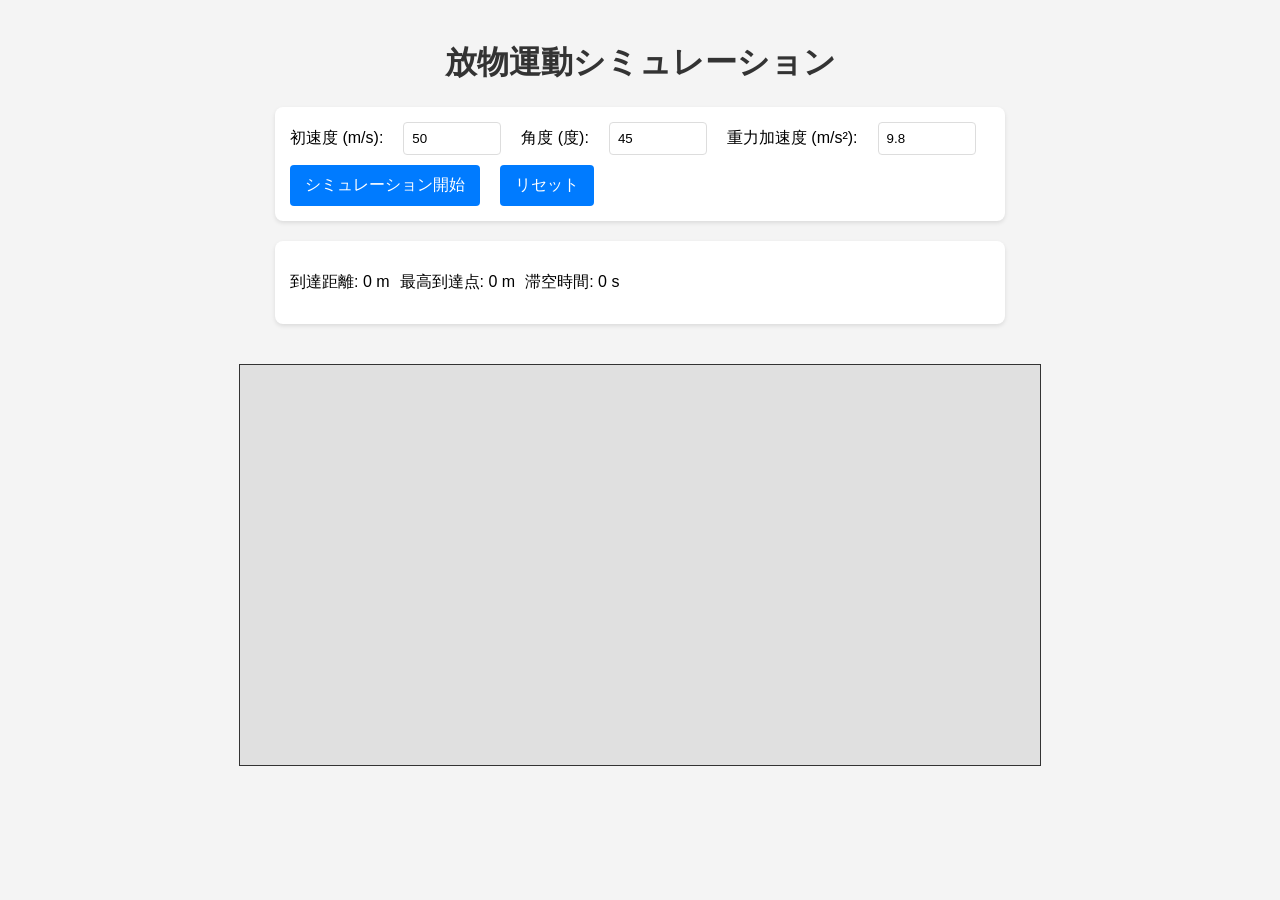
==== index.html @ 1ed28117 "refactor: Move app to root for GitHub Pages" ====
<!DOCTYPE html>
<html lang="ja">
<head>
    <meta charset="UTF-8">
    <meta name="viewport" content="width=device-width, initial-scale=1.0">
    <title>放物運動シミュレーション</title>
    <link rel="stylesheet" href="style.css">
</head>
<body>
    <h1>放物運動シミュレーション</h1>
    <div class="controls">
        <label for="initial_velocity">初速度 (m/s):</label>
        <input type="number" id="initial_velocity" value="50" step="1">
        
        <label for="angle">角度 (度):</label>
        <input type="number" id="angle" value="45" step="1">

        <label for="gravity">重力加速度 (m/s²):</label>
        <input type="number" id="gravity" value="9.8" step="0.1">

        <button id="start_simulation">シミュレーション開始</button>
        <button id="reset_simulation">リセット</button>
    </div>
    <div class="results">
        <p>到達距離: <span id="range">0</span> m</p>
        <p>最高到達点: <span id="max_height">0</span> m</p>
        <p>滞空時間: <span id="flight_time">0</span> s</p>
    </div>
    <canvas id="simulation_canvas" width="800" height="400"></canvas>

    <script src="script.js"></script>
</body>
</html>
---- style.css ----
body {
    font-family: Arial, sans-serif;
    display: flex;
    flex-direction: column;
    align-items: center;
    margin: 20px;
    background-color: #f4f4f4;
}

h1 {
    color: #333;
}

.controls,
.results {
    margin-bottom: 20px;
    padding: 15px;
    background-color: #fff;
    border-radius: 8px;
    box-shadow: 0 2px 4px rgba(0, 0, 0, 0.1);
    width: 80%;
    max-width: 700px;
    display: flex;
    flex-wrap: wrap;
    gap: 10px;
    align-items: center;
}

.controls label,
.controls input,
.controls button {
    margin-right: 10px;
}

input[type="number"] {
    padding: 8px;
    border: 1px solid #ddd;
    border-radius: 4px;
    width: 80px;
}

button {
    padding: 10px 15px;
    background-color: #007bff;
    color: white;
    border: none;
    border-radius: 4px;
    cursor: pointer;
    font-size: 16px;
}

button:hover {
    background-color: #0056b3;
}

canvas {
    border: 1px solid #333;
    background-color: #e0e0e0;
    margin-top: 20px;
}
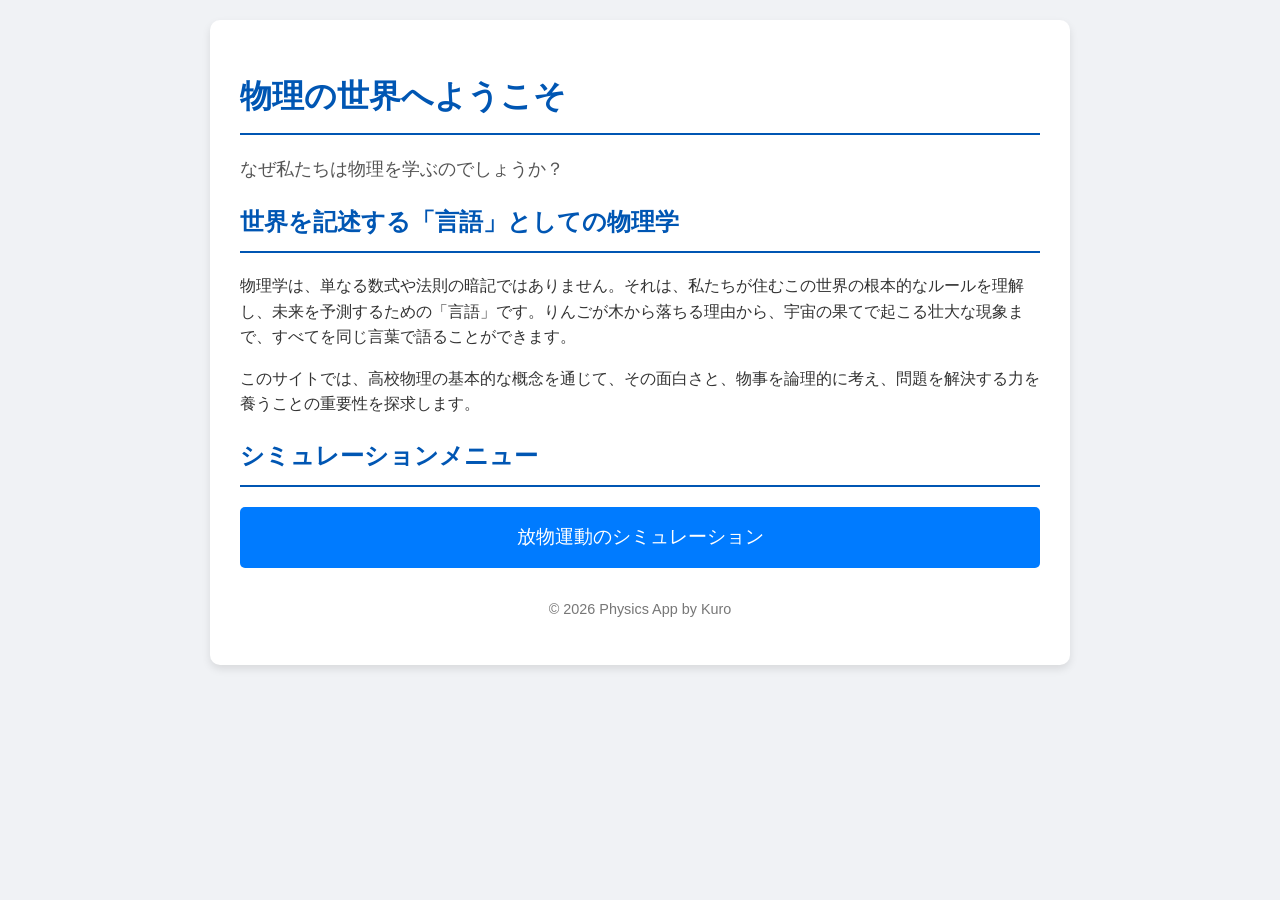
==== commit cc641ee5: "feat: Add home screen and restructure files" ====
--- a/index.html
+++ b/index.html
@@ -3,31 +3,32 @@
 <head>
     <meta charset="UTF-8">
     <meta name="viewport" content="width=device-width, initial-scale=1.0">
-    <title>放物運動シミュレーション</title>
+    <title>物理の世界へようこそ</title>
     <link rel="stylesheet" href="style.css">
 </head>
 <body>
-    <h1>放物運動シミュレーション</h1>
-    <div class="controls">
-        <label for="initial_velocity">初速度 (m/s):</label>
-        <input type="number" id="initial_velocity" value="50" step="1">
-        
-        <label for="angle">角度 (度):</label>
-        <input type="number" id="angle" value="45" step="1">
+    <div class="container">
+        <header>
+            <h1>物理の世界へようこそ</h1>
+            <p>なぜ私たちは物理を学ぶのでしょうか？</p>
+        </header>
 
-        <label for="gravity">重力加速度 (m/s²):</label>
-        <input type="number" id="gravity" value="9.8" step="0.1">
+        <section class="intro">
+            <h2>世界を記述する「言語」としての物理学</h2>
+            <p>物理学は、単なる数式や法則の暗記ではありません。それは、私たちが住むこの世界の根本的なルールを理解し、未来を予測するための「言語」です。りんごが木から落ちる理由から、宇宙の果てで起こる壮大な現象まで、すべてを同じ言葉で語ることができます。</p>
+            <p>このサイトでは、高校物理の基本的な概念を通じて、その面白さと、物事を論理的に考え、問題を解決する力を養うことの重要性を探求します。</p>
+        </section>
 
-        <button id="start_simulation">シミュレーション開始</button>
-        <button id="reset_simulation">リセット</button>
+        <nav class="menu">
+            <h2>シミュレーションメニュー</h2>
+            <ul>
+                <li><a href="parabolic_motion.html">放物運動のシミュレーション</a></li>
+            </ul>
+        </nav>
+
+        <footer>
+            <p>&copy; 2026 Physics App by Kuro</p>
+        </footer>
     </div>
-    <div class="results">
-        <p>到達距離: <span id="range">0</span> m</p>
-        <p>最高到達点: <span id="max_height">0</span> m</p>
-        <p>滞空時間: <span id="flight_time">0</span> s</p>
-    </div>
-    <canvas id="simulation_canvas" width="800" height="400"></canvas>
-
-    <script src="script.js"></script>
 </body>
 </html>
--- a/style.css
+++ b/style.css
@@ -1,12 +1,69 @@
 body {
-    font-family: Arial, sans-serif;
+    font-family: 'Helvetica Neue', Arial, sans-serif;
     display: flex;
     flex-direction: column;
     align-items: center;
-    margin: 20px;
-    background-color: #f4f4f4;
+    margin: 0;
+    padding: 20px;
+    background-color: #f0f2f5;
+    color: #333;
+    line-height: 1.6;
 }
 
+.container {
+    width: 90%;
+    max-width: 800px;
+    background-color: #fff;
+    padding: 30px;
+    border-radius: 10px;
+    box-shadow: 0 4px 8px rgba(0, 0, 0, 0.1);
+}
+
+header h1, .intro h2, .menu h2 {
+    color: #0056b3;
+    border-bottom: 2px solid #0056b3;
+    padding-bottom: 10px;
+    margin-bottom: 20px;
+}
+
+header p {
+    font-size: 1.1em;
+    color: #555;
+}
+
+.intro p {
+    margin-bottom: 15px;
+}
+
+.menu ul {
+    list-style: none;
+    padding: 0;
+}
+
+.menu li a {
+    display: block;
+    padding: 15px;
+    background-color: #007bff;
+    color: white;
+    text-decoration: none;
+    border-radius: 5px;
+    transition: background-color 0.3s;
+    font-size: 1.2em;
+    text-align: center;
+}
+
+.menu li a:hover {
+    background-color: #0056b3;
+}
+
+footer {
+    text-align: center;
+    margin-top: 30px;
+    color: #777;
+    font-size: 0.9em;
+}
+
+/* Simulation Page Specific Styles */
 h1 {
     color: #333;
 }
@@ -55,6 +112,6 @@
 
 canvas {
     border: 1px solid #333;
-    background-color: #e0e0e0;
+    background-color: #e9ecef;
     margin-top: 20px;
 }
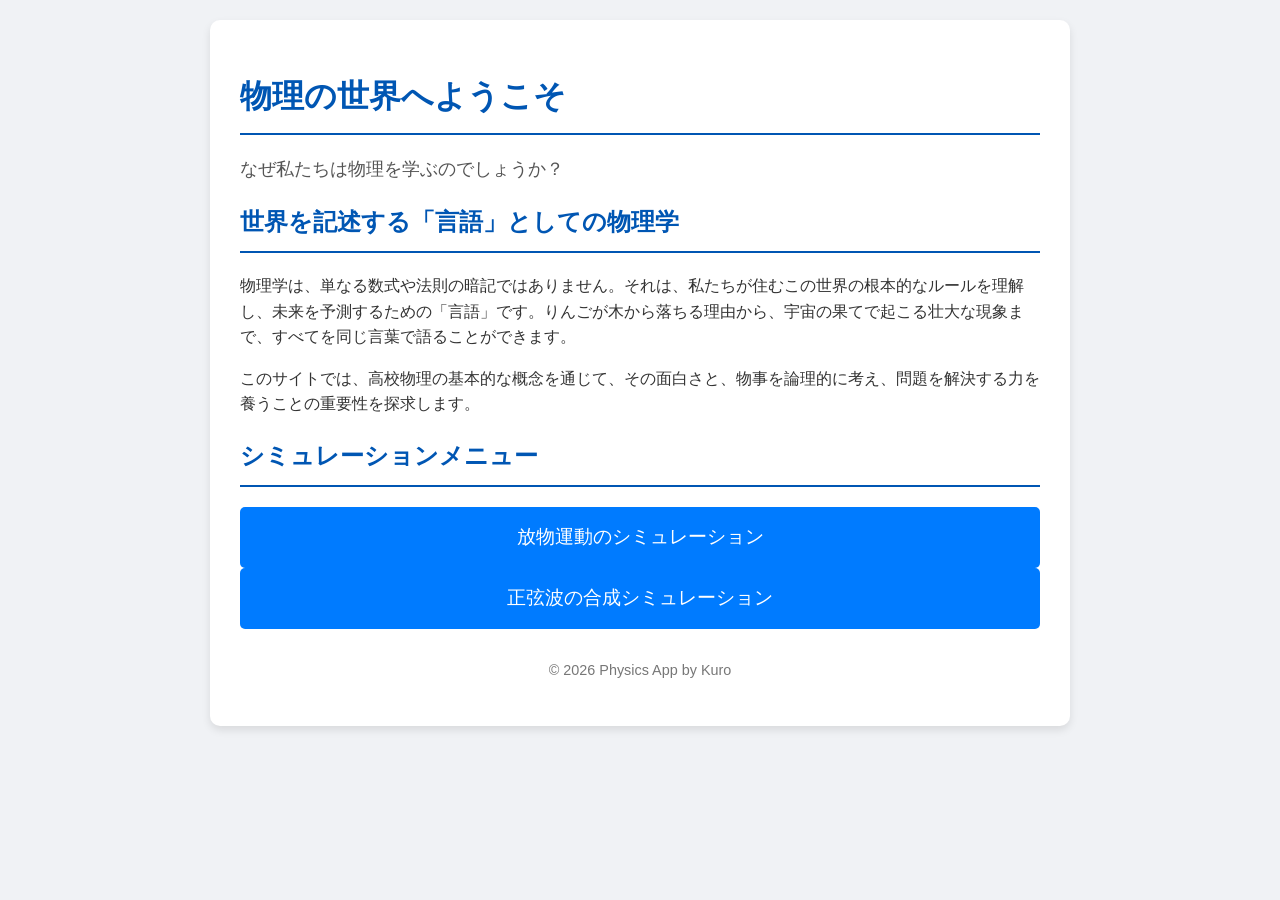
==== commit 842777bc: "feat: Add sine wave synthesis simulation" ====
--- a/index.html
+++ b/index.html
@@ -23,6 +23,7 @@
             <h2>シミュレーションメニュー</h2>
             <ul>
                 <li><a href="parabolic_motion.html">放物運動のシミュレーション</a></li>
+                <li><a href="sine_wave_synthesis.html">正弦波の合成シミュレーション</a></li>
             </ul>
         </nav>
 
--- a/style.css
+++ b/style.css
@@ -114,4 +114,6 @@
     border: 1px solid #333;
     background-color: #e9ecef;
     margin-top: 20px;
+    width: 800px;
+    max-width: 100%; /* Add this line */
 }
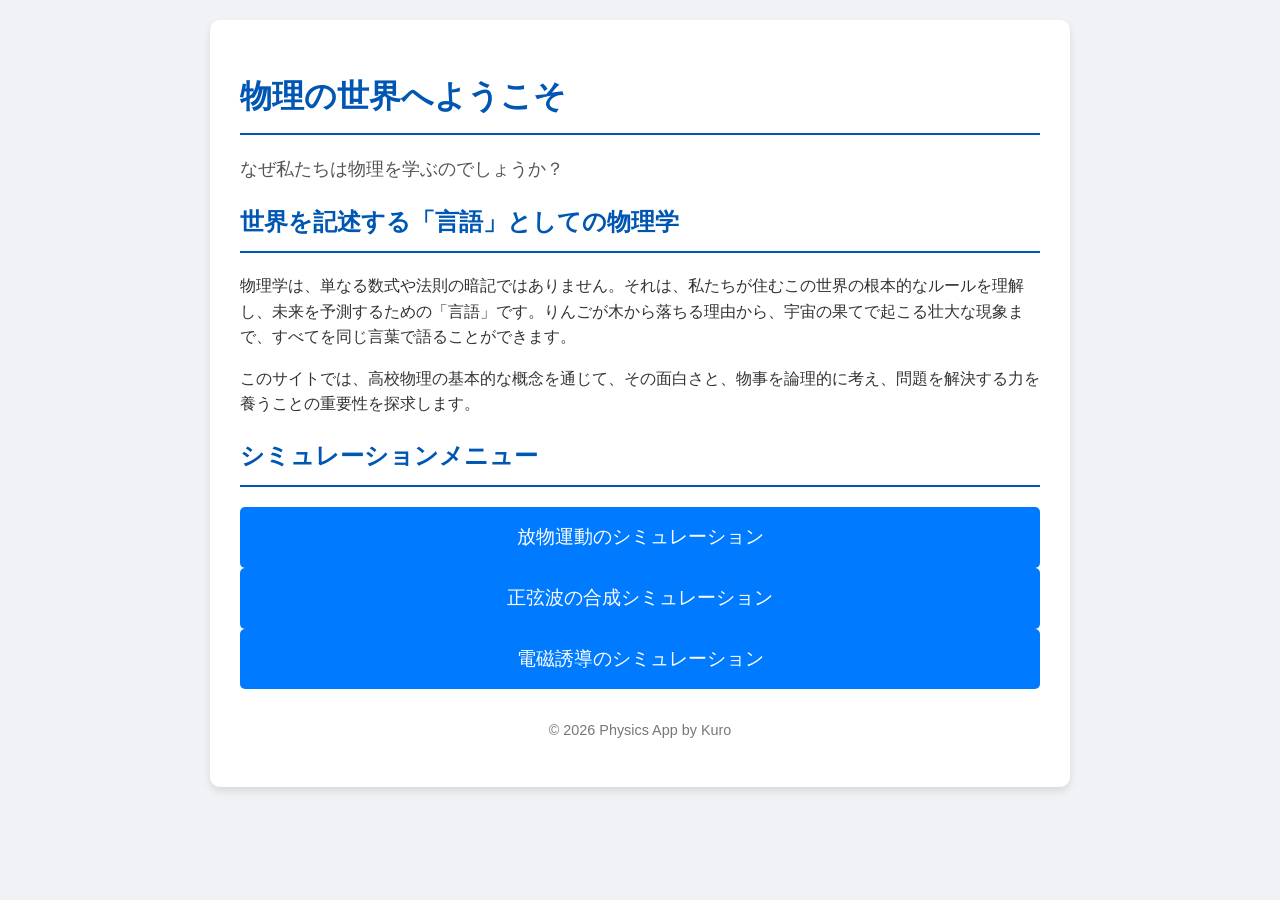
==== commit fe43f6b6: "feat: Update index and push Electromagnetic Induction simulation" ====
--- a/index.html
+++ b/index.html
@@ -24,6 +24,7 @@
             <ul>
                 <li><a href="parabolic_motion.html">放物運動のシミュレーション</a></li>
                 <li><a href="sine_wave_synthesis.html">正弦波の合成シミュレーション</a></li>
+                <li><a href="electromagnetic_induction.html">電磁誘導のシミュレーション</a></li>
             </ul>
         </nav>
 
--- a/style.css
+++ b/style.css
@@ -110,6 +110,58 @@
     background-color: #0056b3;
 }
 
+/* Wave Simulation Specific Styles */
+.wave-controls {
+    display: flex;
+    justify-content: space-around;
+    width: 100%;
+    margin-bottom: 20px;
+}
+
+.wave-controls fieldset {
+    border: 1px solid #ddd;
+    border-radius: 8px;
+    padding: 15px;
+    width: 45%;
+}
+
+.wave-controls legend {
+    font-weight: bold;
+    color: #0056b3;
+}
+
+.wave-controls label {
+    display: block;
+    margin-top: 10px;
+}
+
+.wave-controls input[type="range"] {
+    width: 100%;
+}
+
+.explanation {
+    margin-top: 20px;
+    padding: 20px;
+    background-color: #f8f9fa;
+    border-radius: 8px;
+}
+
+.explanation h3, .explanation h4 {
+    color: #0056b3;
+}
+
+.principle {
+    margin-top: 15px;
+}
+
+#beat-phenomenon div, #interference-phenomenon div {
+    border: 2px solid #28a745;
+    padding: 15px;
+    border-radius: 5px;
+    background-color: #e9f5ec;
+    margin-top: 10px;
+}
+
 canvas {
     border: 1px solid #333;
     background-color: #e9ecef;
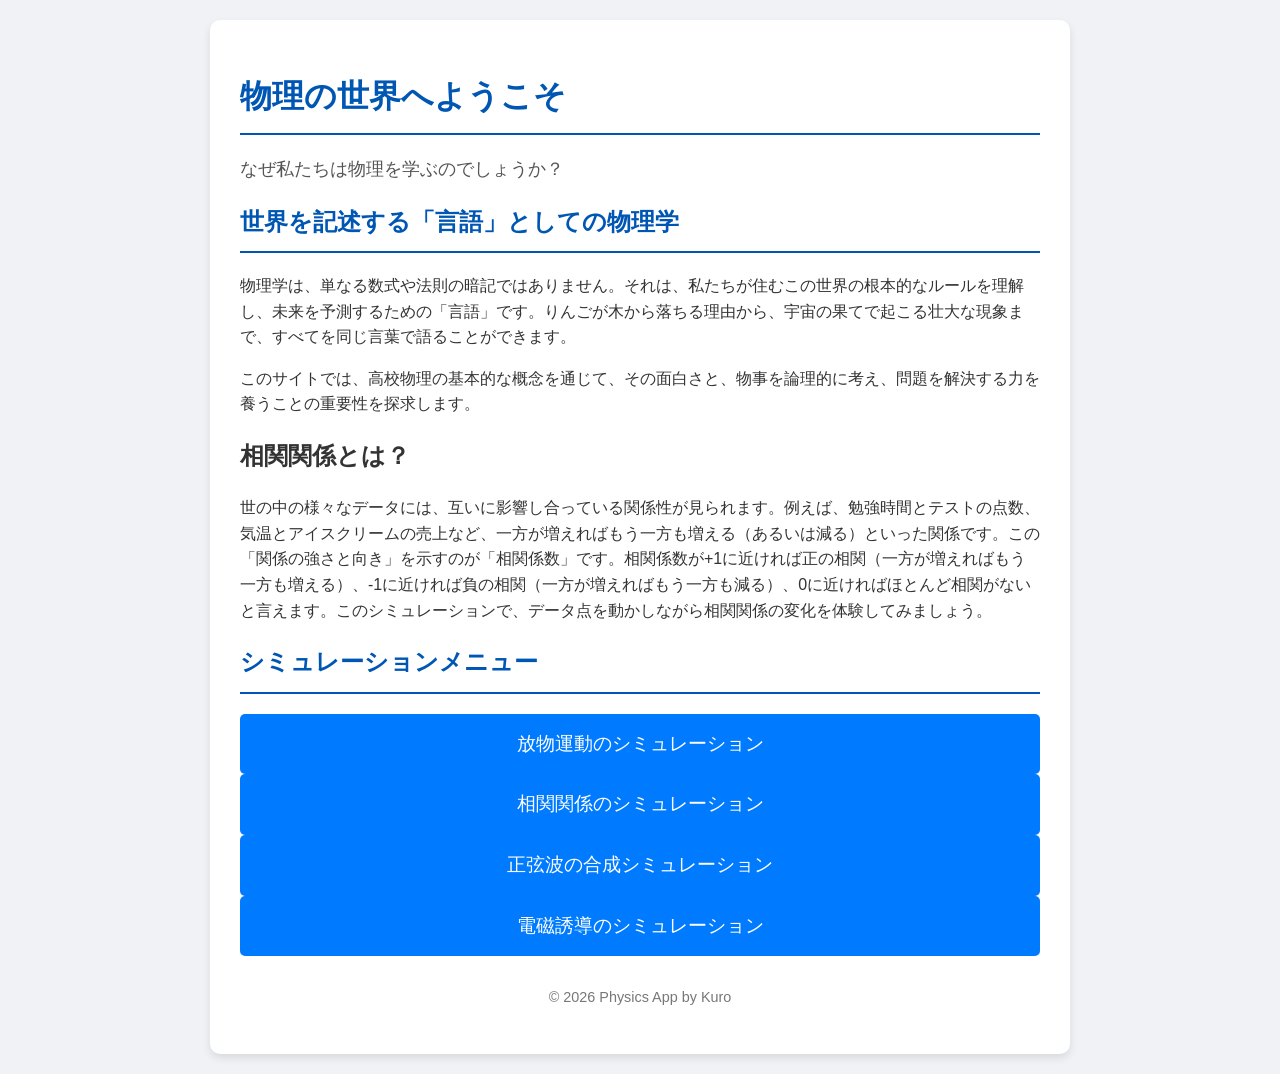
==== commit 63b60ea8: "feat: Add Correlation Coefficient simulation (Statistics App)" ====
--- a/index.html
+++ b/index.html
@@ -19,10 +19,16 @@
             <p>このサイトでは、高校物理の基本的な概念を通じて、その面白さと、物事を論理的に考え、問題を解決する力を養うことの重要性を探求します。</p>
         </section>
 
+        <section class="correlation-explanation">
+            <h2>相関関係とは？</h2>
+            <p>世の中の様々なデータには、互いに影響し合っている関係性が見られます。例えば、勉強時間とテストの点数、気温とアイスクリームの売上など、一方が増えればもう一方も増える（あるいは減る）といった関係です。この「関係の強さと向き」を示すのが「相関係数」です。相関係数が+1に近ければ正の相関（一方が増えればもう一方も増える）、-1に近ければ負の相関（一方が増えればもう一方も減る）、0に近ければほとんど相関がないと言えます。このシミュレーションで、データ点を動かしながら相関関係の変化を体験してみましょう。</p>
+        </section>
+
         <nav class="menu">
             <h2>シミュレーションメニュー</h2>
             <ul>
                 <li><a href="parabolic_motion.html">放物運動のシミュレーション</a></li>
+                <li><a href="correlation.html">相関関係のシミュレーション</a></li>
                 <li><a href="sine_wave_synthesis.html">正弦波の合成シミュレーション</a></li>
                 <li><a href="electromagnetic_induction.html">電磁誘導のシミュレーション</a></li>
             </ul>
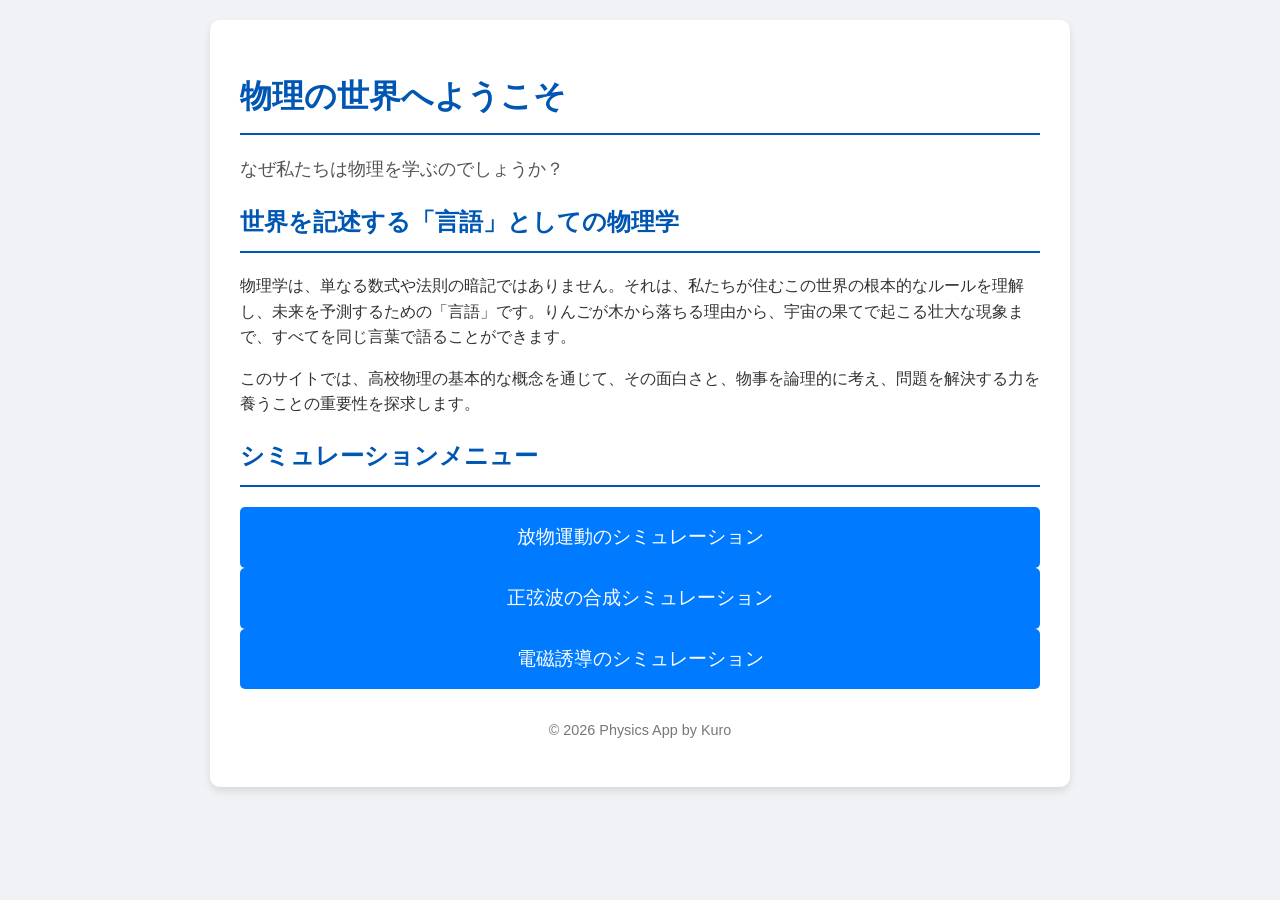
==== commit fb89537f: "fix: Remove statistics (correlation) from physics app" ====
--- a/index.html
+++ b/index.html
@@ -19,16 +19,10 @@
             <p>このサイトでは、高校物理の基本的な概念を通じて、その面白さと、物事を論理的に考え、問題を解決する力を養うことの重要性を探求します。</p>
         </section>
 
-        <section class="correlation-explanation">
-            <h2>相関関係とは？</h2>
-            <p>世の中の様々なデータには、互いに影響し合っている関係性が見られます。例えば、勉強時間とテストの点数、気温とアイスクリームの売上など、一方が増えればもう一方も増える（あるいは減る）といった関係です。この「関係の強さと向き」を示すのが「相関係数」です。相関係数が+1に近ければ正の相関（一方が増えればもう一方も増える）、-1に近ければ負の相関（一方が増えればもう一方も減る）、0に近ければほとんど相関がないと言えます。このシミュレーションで、データ点を動かしながら相関関係の変化を体験してみましょう。</p>
-        </section>
-
         <nav class="menu">
             <h2>シミュレーションメニュー</h2>
             <ul>
                 <li><a href="parabolic_motion.html">放物運動のシミュレーション</a></li>
-                <li><a href="correlation.html">相関関係のシミュレーション</a></li>
                 <li><a href="sine_wave_synthesis.html">正弦波の合成シミュレーション</a></li>
                 <li><a href="electromagnetic_induction.html">電磁誘導のシミュレーション</a></li>
             </ul>
